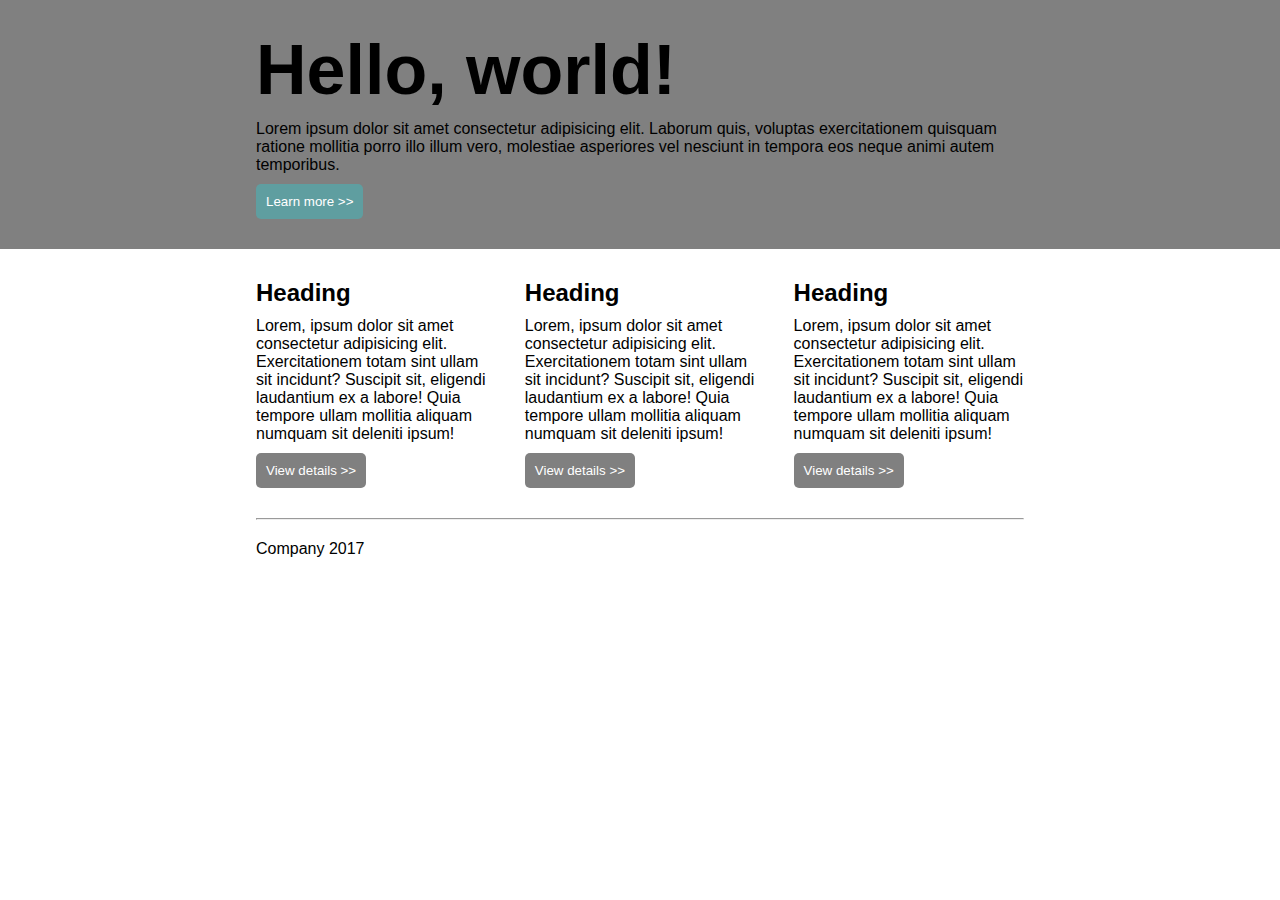
==== Esercizio1/index.html @ b8c1ecc0 "Resolution first exercise" ====
<!DOCTYPE html>
<html lang="en">
<head>
  <meta charset="UTF-8">
  <meta http-equiv="X-UA-Compatible" content="IE=edge">
  <meta name="viewport" content="width=device-width, initial-scale=1.0">
  <title>Document</title>
  <link rel="stylesheet" href="style.css">
</head>
<body>
  <header>
    <div class="container">
      <h1>Hello, world!</h1>
      <p>Lorem ipsum dolor sit amet consectetur adipisicing elit. Laborum quis, voluptas exercitationem quisquam ratione mollitia porro illo illum vero, molestiae asperiores vel nesciunt in tempora eos neque animi autem temporibus.</p>
      <button>Learn more >></button>
    </div>
  </header>
  <main class="container">
    <section>
      <h2>Heading</h2>
      <p>Lorem, ipsum dolor sit amet consectetur adipisicing elit. Exercitationem totam sint ullam sit incidunt? Suscipit sit, eligendi laudantium ex a labore! Quia tempore ullam mollitia aliquam numquam sit deleniti ipsum!</p>
      <button>View details >></button>
    </section>
    <section>
      <h2>Heading</h2>
      <p>Lorem, ipsum dolor sit amet consectetur adipisicing elit. Exercitationem totam sint ullam sit incidunt? Suscipit sit, eligendi laudantium ex a labore! Quia tempore ullam mollitia aliquam numquam sit deleniti ipsum!</p>
      <button>View details >></button>
    </section>
    <section>
      <h2>Heading</h2>
      <p>Lorem, ipsum dolor sit amet consectetur adipisicing elit. Exercitationem totam sint ullam sit incidunt? Suscipit sit, eligendi laudantium ex a labore! Quia tempore ullam mollitia aliquam numquam sit deleniti ipsum!</p>
      <button>View details >></button>
    </section>
  </main>
  <footer class="container">
    <hr>
    <span>Company 2017</span>
  </footer>
</body>
</html>
---- Esercizio1/style.css ----
*{
  margin: 0;
  font-family: 'Franklin Gothic Medium', 'Arial Narrow', Arial, sans-serif;
}

header{
  background-color: grey;
}

h1{
  font-size: 70px;
}

.container{
  padding: 30px 20%
}

main{
  display: flex;
  justify-content: space-between;
}

section{
  width: 30%;
}

hr{
  background: grey;
  margin-bottom: 20px;
}

p{
  margin: 10px 0;
}

button{
  color: white;
  border: none;
  border-radius: 5px;
  padding: 10px;
  background-color: grey;
}

header button{
  background-color: cadetblue;
}

footer.container{
  padding-top: 0;
}
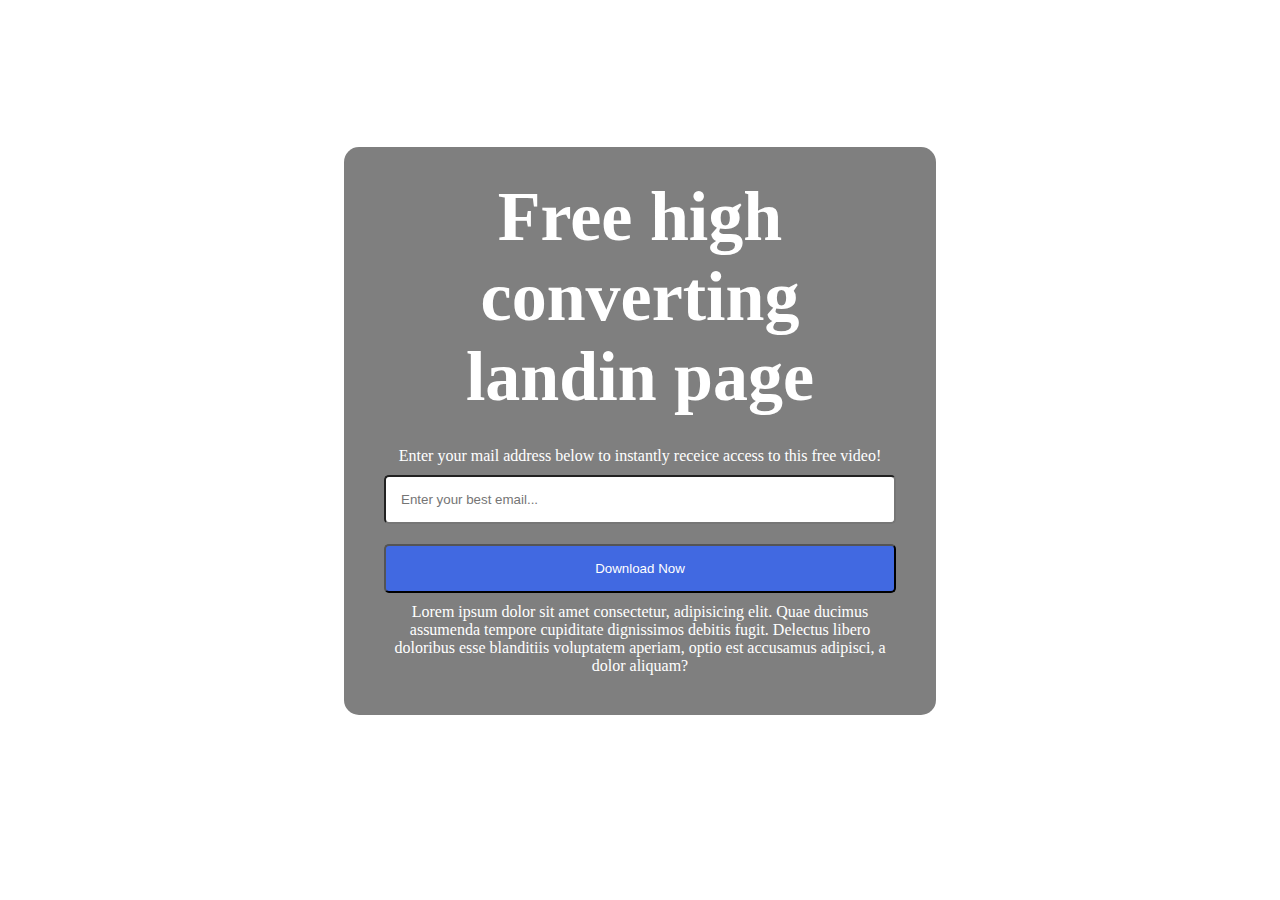
==== commit aa10fe75: "Completed" ====
--- a/Esercizio1/index.html
+++ b/Esercizio1/index.html
@@ -7,34 +7,16 @@
   <title>Document</title>
   <link rel="stylesheet" href="style.css">
 </head>
-<body>
-  <header>
-    <div class="container">
-      <h1>Hello, world!</h1>
-      <p>Lorem ipsum dolor sit amet consectetur adipisicing elit. Laborum quis, voluptas exercitationem quisquam ratione mollitia porro illo illum vero, molestiae asperiores vel nesciunt in tempora eos neque animi autem temporibus.</p>
-      <button>Learn more >></button>
-    </div>
-  </header>
-  <main class="container">
-    <section>
-      <h2>Heading</h2>
-      <p>Lorem, ipsum dolor sit amet consectetur adipisicing elit. Exercitationem totam sint ullam sit incidunt? Suscipit sit, eligendi laudantium ex a labore! Quia tempore ullam mollitia aliquam numquam sit deleniti ipsum!</p>
-      <button>View details >></button>
-    </section>
-    <section>
-      <h2>Heading</h2>
-      <p>Lorem, ipsum dolor sit amet consectetur adipisicing elit. Exercitationem totam sint ullam sit incidunt? Suscipit sit, eligendi laudantium ex a labore! Quia tempore ullam mollitia aliquam numquam sit deleniti ipsum!</p>
-      <button>View details >></button>
-    </section>
-    <section>
-      <h2>Heading</h2>
-      <p>Lorem, ipsum dolor sit amet consectetur adipisicing elit. Exercitationem totam sint ullam sit incidunt? Suscipit sit, eligendi laudantium ex a labore! Quia tempore ullam mollitia aliquam numquam sit deleniti ipsum!</p>
-      <button>View details >></button>
-    </section>
-  </main>
-  <footer class="container">
-    <hr>
-    <span>Company 2017</span>
-  </footer>
-</body>
+  <body>
+    <main>
+      <h1>Free high converting landin page</h1>
+      <p>Enter your mail address below to instantly receice access to this free video!</p>
+      <form>
+        <input type="email" name="email" placeholder="Enter your best email...">
+        <input type="button" value="Download Now">
+      </form>
+      <p>Lorem ipsum dolor sit amet consectetur, adipisicing elit. Quae ducimus assumenda tempore cupiditate dignissimos debitis fugit. Delectus libero doloribus esse blanditiis voluptatem aperiam, optio est accusamus adipisci, a dolor aliquam?</p>
+    </main>
+    <span>Powered By QuickSpaces</span>
+  </body>
 </html>--- a/Esercizio1/style.css
+++ b/Esercizio1/style.css
@@ -1,50 +1,94 @@
 *{
+  color: white;
   margin: 0;
-  font-family: 'Franklin Gothic Medium', 'Arial Narrow', Arial, sans-serif;
 }
 
-header{
-  background-color: grey;
+body{
+  background-image: url('https://www.sapere.it/.imaging/default/dam/icone-sapere/domande-risposte/geografia/abisso-oceano/jcr:content.jpg');
+  display: flex;
+  justify-content: center;
+  align-items: center;
+  flex-direction: column;
+  height: 100vh;
+}
+
+
+main{
+  background-color: rgba(0, 0, 0, 0.5);
+  width: 40%;
+  margin: 0 auto;
+  border-radius: 15px;
+  text-align: center;
+  padding: 0 40px 40px;
 }
 
 h1{
   font-size: 70px;
+  padding: 30px 0;
 }
 
-.container{
-  padding: 30px 20%
+form{
+  display: flex;
+  flex-direction: column;
 }
 
-main{
-  display: flex;
-  justify-content: space-between;
-}
-
-section{
-  width: 30%;
-}
-
-hr{
-  background: grey;
-  margin-bottom: 20px;
-}
-
-p{
+form input{
+  border-radius: 5px;
+  padding: 15px;
   margin: 10px 0;
 }
 
-button{
-  color: white;
-  border: none;
-  border-radius: 5px;
-  padding: 10px;
-  background-color: grey;
+input:last-child{
+  background-color: royalblue;
+  cursor: pointer;
 }
 
-header button{
-  background-color: cadetblue;
+input:last-child:hover{
+  background-color: rgb(96, 123, 202);
+  cursor: pointer;
 }
 
-footer.container{
-  padding-top: 0;
-}+span{
+  padding-top: 20px;
+}
+
+
+/* Start media tablet */
+
+@media screen and (min-width: 768px) and (max-width: 1200px){
+  main{
+    width: 80%;
+  }
+}
+
+/* End media tablet */
+
+
+
+/* Start media smartphone */
+
+@media screen and (max-width: 767px){
+  
+  main{
+    width: 100vw;
+    height: 100vh;
+    border-radius: 0;
+    padding: 0;
+  }
+
+  h1{
+    font-size: 50px;
+  }
+
+  span{
+    display: none;
+  }
+  
+  h1, p, form input{
+    margin-right: 20px;
+    margin-left: 20px;
+  }
+
+}
+
+/* End media smartphone */